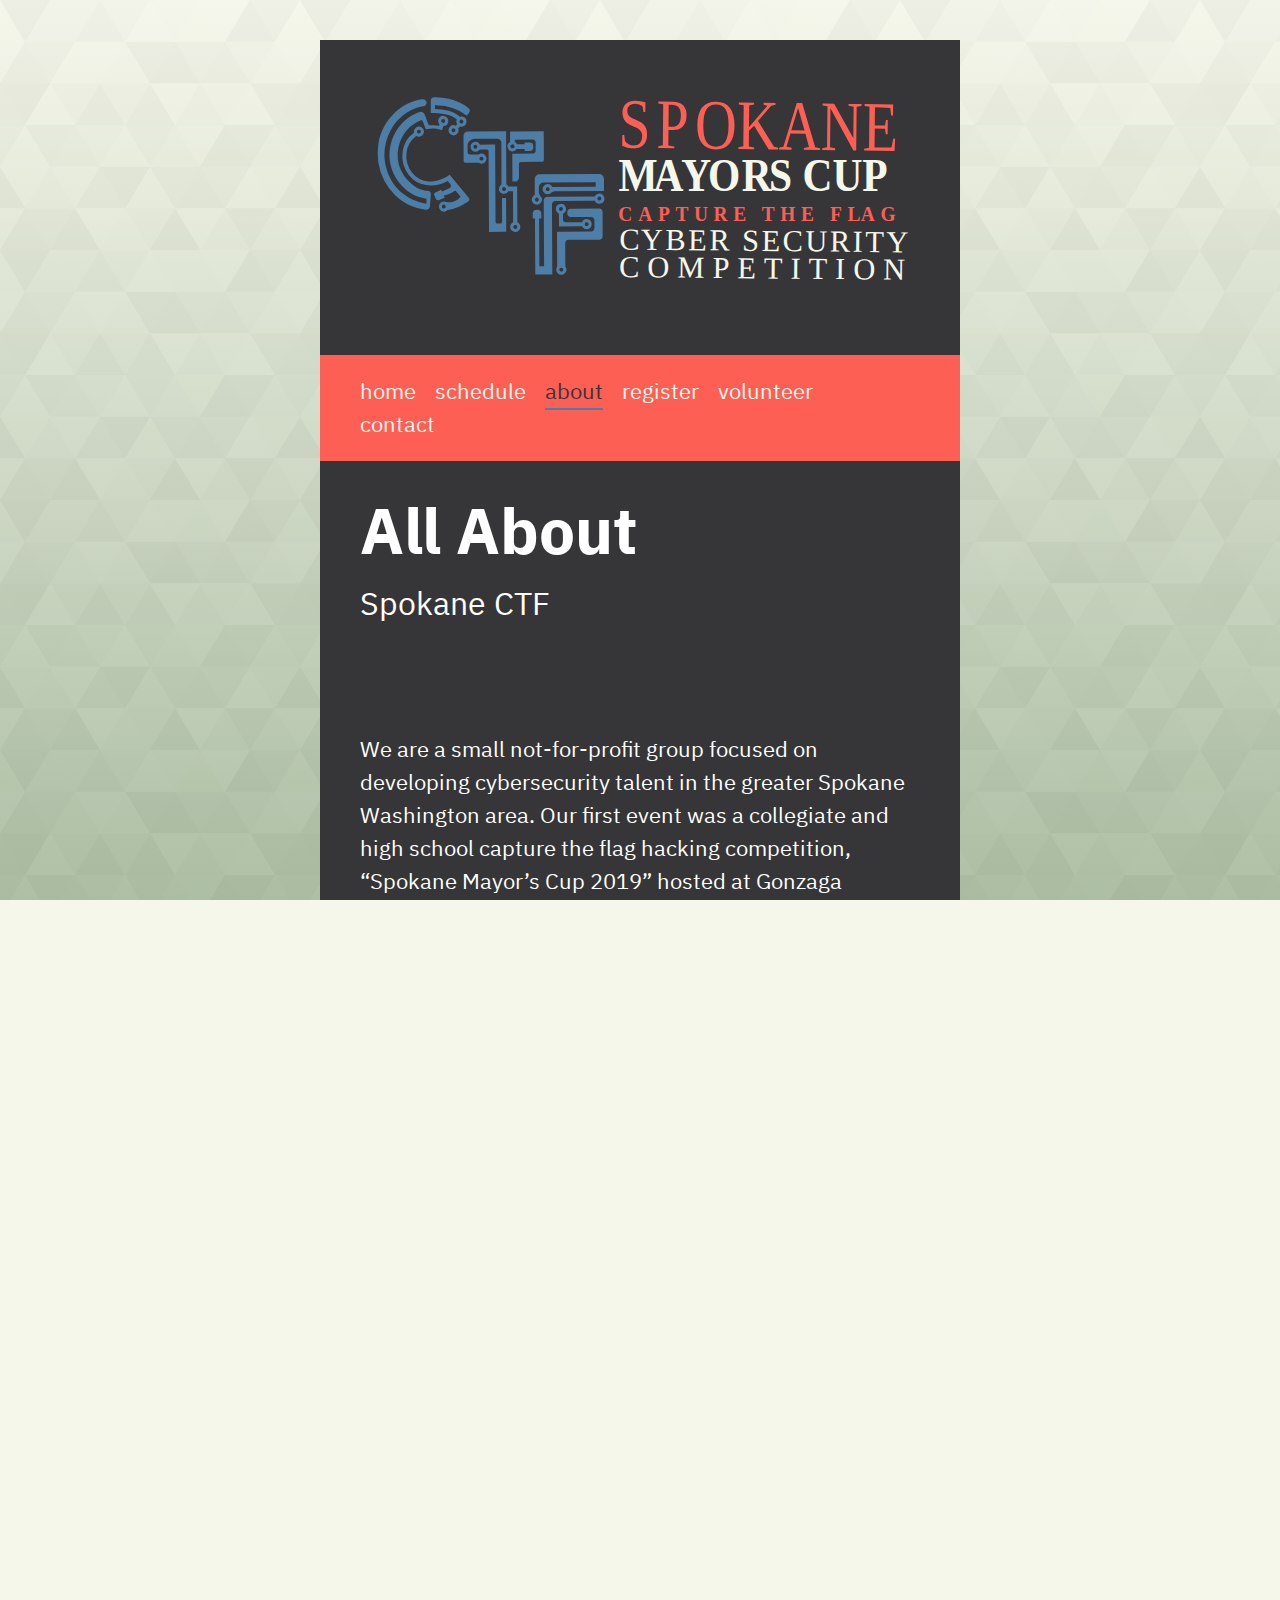
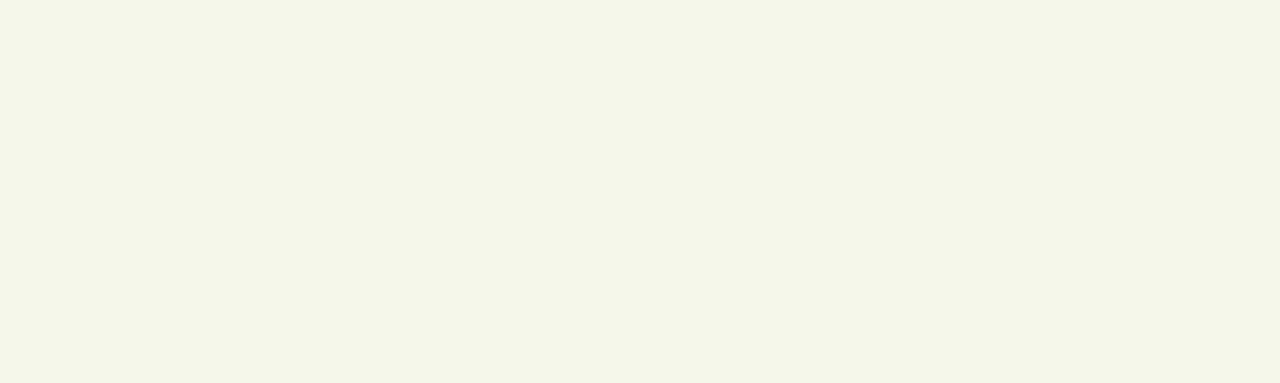
==== about.html @ 1c502db3 "Update about.html" ====
<!DOCTYPE html>
<html lang="en">
<meta charset="UTF-8">
<title>Spokane CTF – Home of the Spokane Mayor's Cup Cybersecurity Competition</title>
<meta name="viewport" content="width=device-width,initial-scale=1">

<!-- stylesheets -->
<link rel="stylesheet" href="css/base.css">
<link rel="stylesheet" href="css/style.css">
<!-- Load an icon library to show a hamburger menu (bars) on small screens -->
<link rel="stylesheet" href="https://cdnjs.cloudflare.com/ajax/libs/font-awesome/4.7.0/css/font-awesome.min.css">

<!-- fonts -->
<link rel="preconnect" href="https://fonts.googleapis.com">
<link rel="preconnect" href="https://fonts.gstatic.com" crossorigin>
<link href="https://fonts.googleapis.com/css2?family=IBM+Plex+Sans+Arabic:wght@100;200;300;400;500;600;700&display=swap" rel="stylesheet">

<script src=""></script>
<body>

<header>
    <!-- h1 is best used for the primary heading of the page-->
    <h1>
        <img src="images/logo_ctf.svg">
    </h1>
</header>

<div class="topnav" id="myTopnav">
        <a href="index.html">home</a>
        <a href="schedule.html">schedule</a>
        <a href="" class="active">about</a>
        <a href="register.html">register</a>
        <a href="volunteer.html">volunteer</a>
        <a href="contact.html">contact</a>
        <a href="javascript:void(0);" class="icon" onclick="myFunction()">
          <i class="fa fa-bars"></i>
        </a>
</div>

<section>
    <h1>
        All About
    </h1>

    <h2>
      Spokane CTF
    </h2>

</section>
<!--
<section class="image">
    <img src="https://www.fillmurray.com/640/360">
</section>
-->
<section class="event">
    <p>
      We are a small not-for-profit group focused on developing cybersecurity talent in the greater Spokane Washington area. Our first event was a collegiate and high school capture the flag hacking competition, “Spokane Mayor’s Cup 2019” hosted at Gonzaga University in February 2019.


    </p>

    <blockquote>
      We are dedicated to continuing that regional competition and expanding our efforts to attract potential cybersecurity professionals.
    </blockquote>


        <p>

        </p>


        <p>

            </span>
        </p>


        <p>

        </p>


        <p class="last">

        </p>




</section>

<section class="image">
    <img src="https://loremflickr.com/640/360">
</section>

<section class="contact">
    <img src="images/catalyst_map.png" class="map">

    <p>We are a five minute walk from the WSU Riverpoint campus and a ten minute walk from the Convention Center</p>

    <p>For questions about the event or registration, contact the event organizer, Stu Steiner – ssteiner@ewu.edu</p>

</section>

<!-- Toggle between adding and removing the "responsive" class to topnav when the user clicks on the icon -->
<script>
function myFunction() {
  var x = document.getElementById("myTopnav");
  if (x.className === "topnav") {
    x.className += " responsive";
  } else {
    x.className = "topnav";
  }
}
</script>

</body>
</html>
---- css/base.css ----
html, body, div, span, applet, object, iframe,
h1, h2, h3, h4, h5, h6, p, blockquote, pre,
a, abbr, acronym, address, big, cite, code,
del, dfn, em, img, ins, kbd, q, s, samp,
small, strike, strong, sub, sup, tt, var,
b, u, i, center,
dl, dt, dd, ol, ul, li,
fieldset, form, label, legend,
table, caption, tbody, tfoot, thead, tr, th, td,
article, aside, canvas, details, embed,
figure, figcaption, footer, header, hgroup,
menu, nav, output, ruby, section, summary,
time, mark, audio, video {
  margin: 0;
  padding: 0;
  border: 0;
  font-size: 100%;
  font: inherit;
  vertical-align: baseline;
}

article, aside, details, figcaption, figure,
footer, header, hgroup, menu, nav, section {
  display: block;
}
body {
  line-height: 1;
}
ol, ul {
  list-style: none;
}
blockquote, q {
  quotes: none;
}
blockquote:before, blockquote:after,
q:before, q:after {
  content: '';
  content: none;
}
table {
  border-collapse: collapse;
  border-spacing: 0;
}

img, iframe {
  vertical-align: bottom;
  max-width: 100%;
}

input, textarea, select {
  font: inherit;
}

* {
  -webkit-box-sizing: border-box;
  -moz-box-sizing: border-box;
  box-sizing: border-box;
  -webkit-font-smoothing: antialiased;
  -moz-osx-font-smoothing: grayscale;
  text-rendering: optimizeLegibility;
}
---- css/style.css ----
html,body
{
    width: 100%;
    height: 100%;
    margin: 0px;
    padding: 0px;
    overflow-x: hidden;
}

body {


    font-family: 'IBM Plex Sans Arabic', sans-serif;
    font-size: 18px;
    line-height: 1.5;
    color: #ffffff;




    background-color: #F6F7EB;
    background-image: url("data:image/svg+xml,%3Csvg xmlns='http://www.w3.org/2000/svg' width='100%25'%3E%3Cdefs%3E%3ClinearGradient id='a' gradientUnits='userSpaceOnUse' x1='0' x2='0' y1='0' y2='100%25' gradientTransform='rotate(0,726,550)'%3E%3Cstop offset='0' stop-color='%23F6F7EB'/%3E%3Cstop offset='1' stop-color='%23ACBEA3'/%3E%3C/linearGradient%3E%3Cpattern patternUnits='userSpaceOnUse' id='b' width='300' height='250' x='0' y='0' viewBox='0 0 1080 900'%3E%3Cg fill-opacity='0.03'%3E%3Cpolygon fill='%23444' points='90 150 0 300 180 300'/%3E%3Cpolygon points='90 150 180 0 0 0'/%3E%3Cpolygon fill='%23AAA' points='270 150 360 0 180 0'/%3E%3Cpolygon fill='%23DDD' points='450 150 360 300 540 300'/%3E%3Cpolygon fill='%23999' points='450 150 540 0 360 0'/%3E%3Cpolygon points='630 150 540 300 720 300'/%3E%3Cpolygon fill='%23DDD' points='630 150 720 0 540 0'/%3E%3Cpolygon fill='%23444' points='810 150 720 300 900 300'/%3E%3Cpolygon fill='%23FFF' points='810 150 900 0 720 0'/%3E%3Cpolygon fill='%23DDD' points='990 150 900 300 1080 300'/%3E%3Cpolygon fill='%23444' points='990 150 1080 0 900 0'/%3E%3Cpolygon fill='%23DDD' points='90 450 0 600 180 600'/%3E%3Cpolygon points='90 450 180 300 0 300'/%3E%3Cpolygon fill='%23666' points='270 450 180 600 360 600'/%3E%3Cpolygon fill='%23AAA' points='270 450 360 300 180 300'/%3E%3Cpolygon fill='%23DDD' points='450 450 360 600 540 600'/%3E%3Cpolygon fill='%23999' points='450 450 540 300 360 300'/%3E%3Cpolygon fill='%23999' points='630 450 540 600 720 600'/%3E%3Cpolygon fill='%23FFF' points='630 450 720 300 540 300'/%3E%3Cpolygon points='810 450 720 600 900 600'/%3E%3Cpolygon fill='%23DDD' points='810 450 900 300 720 300'/%3E%3Cpolygon fill='%23AAA' points='990 450 900 600 1080 600'/%3E%3Cpolygon fill='%23444' points='990 450 1080 300 900 300'/%3E%3Cpolygon fill='%23222' points='90 750 0 900 180 900'/%3E%3Cpolygon points='270 750 180 900 360 900'/%3E%3Cpolygon fill='%23DDD' points='270 750 360 600 180 600'/%3E%3Cpolygon points='450 750 540 600 360 600'/%3E%3Cpolygon points='630 750 540 900 720 900'/%3E%3Cpolygon fill='%23444' points='630 750 720 600 540 600'/%3E%3Cpolygon fill='%23AAA' points='810 750 720 900 900 900'/%3E%3Cpolygon fill='%23666' points='810 750 900 600 720 600'/%3E%3Cpolygon fill='%23999' points='990 750 900 900 1080 900'/%3E%3Cpolygon fill='%23999' points='180 0 90 150 270 150'/%3E%3Cpolygon fill='%23444' points='360 0 270 150 450 150'/%3E%3Cpolygon fill='%23FFF' points='540 0 450 150 630 150'/%3E%3Cpolygon points='900 0 810 150 990 150'/%3E%3Cpolygon fill='%23222' points='0 300 -90 450 90 450'/%3E%3Cpolygon fill='%23FFF' points='0 300 90 150 -90 150'/%3E%3Cpolygon fill='%23FFF' points='180 300 90 450 270 450'/%3E%3Cpolygon fill='%23666' points='180 300 270 150 90 150'/%3E%3Cpolygon fill='%23222' points='360 300 270 450 450 450'/%3E%3Cpolygon fill='%23FFF' points='360 300 450 150 270 150'/%3E%3Cpolygon fill='%23444' points='540 300 450 450 630 450'/%3E%3Cpolygon fill='%23222' points='540 300 630 150 450 150'/%3E%3Cpolygon fill='%23AAA' points='720 300 630 450 810 450'/%3E%3Cpolygon fill='%23666' points='720 300 810 150 630 150'/%3E%3Cpolygon fill='%23FFF' points='900 300 810 450 990 450'/%3E%3Cpolygon fill='%23999' points='900 300 990 150 810 150'/%3E%3Cpolygon points='0 600 -90 750 90 750'/%3E%3Cpolygon fill='%23666' points='0 600 90 450 -90 450'/%3E%3Cpolygon fill='%23AAA' points='180 600 90 750 270 750'/%3E%3Cpolygon fill='%23444' points='180 600 270 450 90 450'/%3E%3Cpolygon fill='%23444' points='360 600 270 750 450 750'/%3E%3Cpolygon fill='%23999' points='360 600 450 450 270 450'/%3E%3Cpolygon fill='%23666' points='540 600 630 450 450 450'/%3E%3Cpolygon fill='%23222' points='720 600 630 750 810 750'/%3E%3Cpolygon fill='%23FFF' points='900 600 810 750 990 750'/%3E%3Cpolygon fill='%23222' points='900 600 990 450 810 450'/%3E%3Cpolygon fill='%23DDD' points='0 900 90 750 -90 750'/%3E%3Cpolygon fill='%23444' points='180 900 270 750 90 750'/%3E%3Cpolygon fill='%23FFF' points='360 900 450 750 270 750'/%3E%3Cpolygon fill='%23AAA' points='540 900 630 750 450 750'/%3E%3Cpolygon fill='%23FFF' points='720 900 810 750 630 750'/%3E%3Cpolygon fill='%23222' points='900 900 990 750 810 750'/%3E%3Cpolygon fill='%23222' points='1080 300 990 450 1170 450'/%3E%3Cpolygon fill='%23FFF' points='1080 300 1170 150 990 150'/%3E%3Cpolygon points='1080 600 990 750 1170 750'/%3E%3Cpolygon fill='%23666' points='1080 600 1170 450 990 450'/%3E%3Cpolygon fill='%23DDD' points='1080 900 1170 750 990 750'/%3E%3C/g%3E%3C/pattern%3E%3C/defs%3E%3Crect x='0' y='0' fill='url(%23a)' width='100%25' height='100%25'/%3E%3Crect x='0' y='0' fill='url(%23b)' width='100%25' height='100%25'/%3E%3C/svg%3E");

    background-attachment: fixed;
    background-size: cover;

    max-width: 640px;
    margin-left: auto;
    margin-right: auto;

    padding-top: 40px;

}




header {
    background-color: #363537;
    padding: 40px;
}

.topnav {

    background-color: #FE5F55;
    padding: 20px 40px 20px 40px;
    overflow: hidden;
}

.topnav a {
    font-weight: 400;
    color: #f6f7eb;
    text-decoration: none;
    margin-right: 14px;
}

.topnav a:hover{
    color:#363537;
    border-bottom: solid 2px #4D7EA8;

}

/* Add an active class to highlight the current page */
.topnav a.active {
  color:#363537;
  border-bottom: solid 2px #4D7EA8;
}

/* Hide the link that should open and close the topnav on small screens */
.topnav .icon {
  display: none;
}

section {
    background-color: #363537;
    padding: 40px;

}

h1 {
    font-size: 64px;
    font-weight: 700;
    line-height: 1;
    margin-bottom: 20px;
}


h2 {
    font-size: 32px;
    line-height: 1.2;
}

.image
{
    padding: 0;
}

strong { font-weight: bold;
}


.event p {
    margin-top: 30px;
    margin-bottom: 30px;
}

.event .last {
    margin-bottom: 0;
}

blockquote {
    font-size: 32px;
    line-height: 1.2;
    font-style: italic;
    margin-top: 40px;
    margin-bottom: 40px;
}


.map {
    width: 100%;
}

.contact {
    background-color: #ACBEA3;
}

.contact p {
    margin-top: 20px;

}



.tab {
    margin-left: 5px;
}

/*
Generic Styling, for Desktops/Laptops
*/
table {
  width: 100%;
  border-collapse: collapse;
}

th {
  background: #ACBEA3;
  color: white;
  font-weight: bold;
}
td, th {
  padding: .5rem;
  border: 1px solid #ACBEA3;
  text-align: left;
}

/* Zebra striping */
tr:nth-of-type(odd) {
  background: #f6f7eb;
  color: #363537;
}

table tr td:first-child {
  border-left: 0;
}

table tr td:last-child {
  border-right: 0;
}

@media screen and (max-width: 740px) {

    section, header {
        padding: 20px;
    }

    /* When the screen is less than 600 pixels wide, hide all links, except for the first one ("Home"). Show the link that contains should open and close the topnav (.icon)*/
    .topnav a:not(:first-child) {
      display: none;
    }

    .topnav a.icon {
    float: right;
    display: block;
    }

    .topnav {
        padding: 10px 20px 10px 20px;
    }

    /* The "responsive" class is added to the topnav with JavaScript when the user clicks on the icon. This class makes the topnav look good on small screens (display the links vertically instead of horizontally)*/
    .topnav.responsive {position: relative;}

    .topnav.responsive a.icon {
    position: absolute;
    right: 0;
    top: 0;
    }

  .topnav.responsive a {
    float: none;
    display: block;
    text-align: left;
  }

    h2,
    blockquote {
        font-size: 24px;
    }

    body {
        padding-top: 0;
        font-size: 16px;
    }

    nav a {
        display: block;
    }

    nav a:hover {
        border: none;
    }
}

@media (min-width: 1000px)  {
    body {
        font-size: 22px;
    }

}
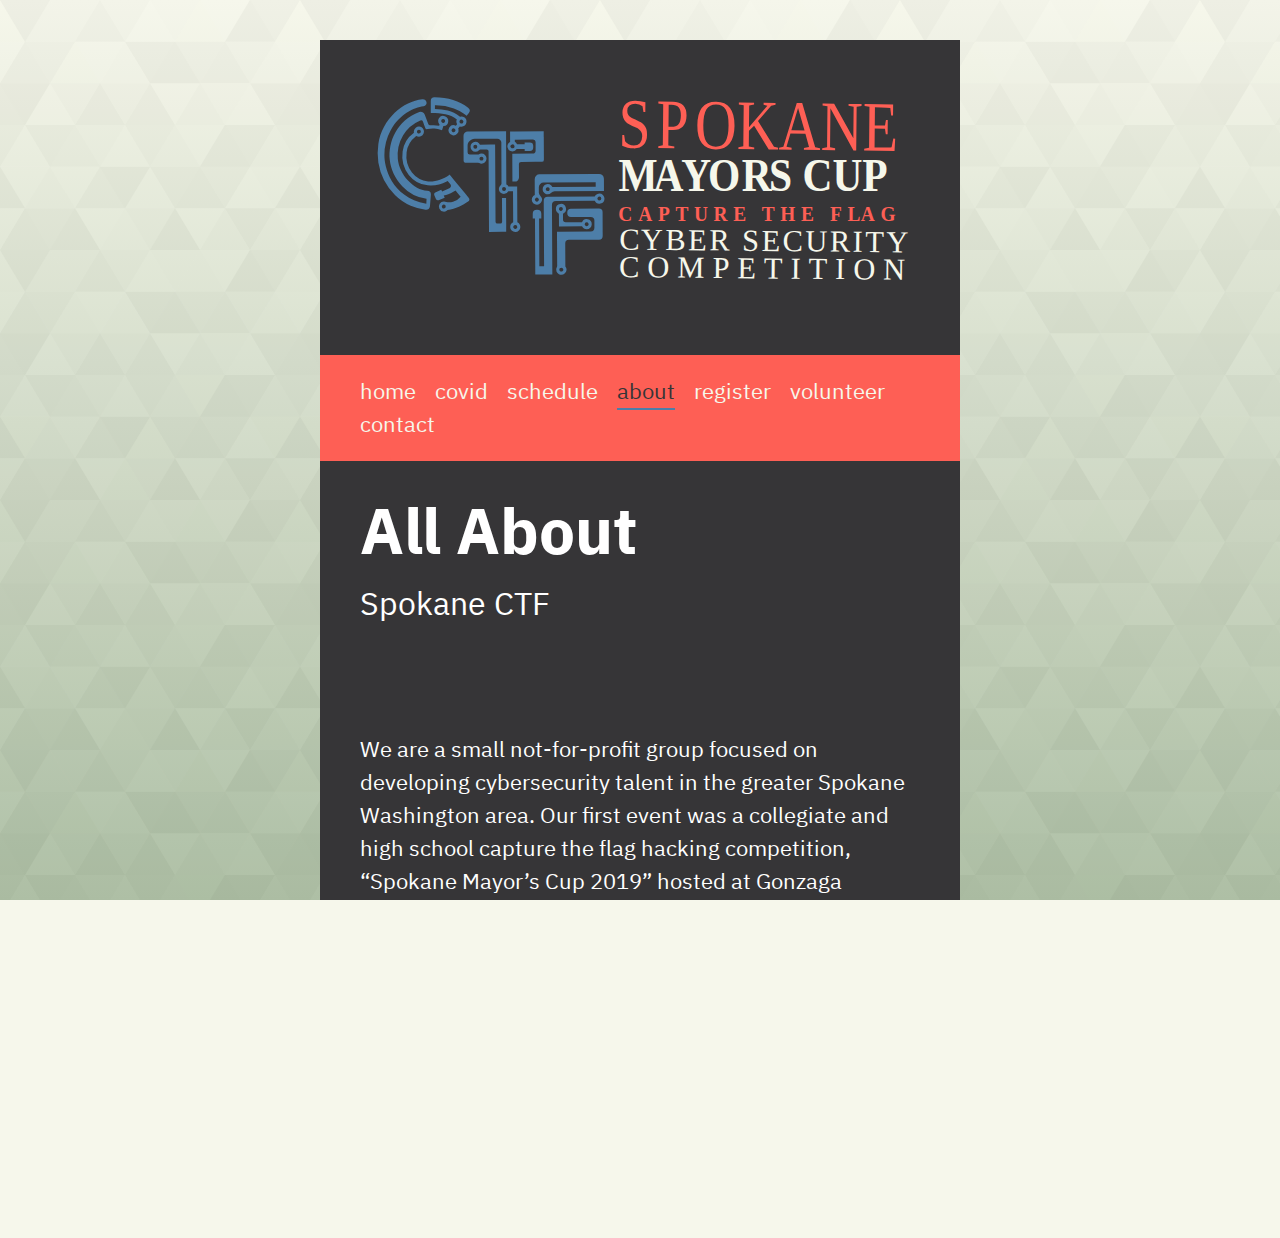
==== commit dc202cdd: "Gonzaga and 2022 first changes." ====
--- a/about.html
+++ b/about.html
@@ -27,6 +27,7 @@
 
 <div class="topnav" id="myTopnav">
         <a href="index.html">home</a>
+		<a href="covid.html">covid</a>
         <a href="schedule.html">schedule</a>
         <a href="" class="active">about</a>
         <a href="register.html">register</a>
@@ -52,10 +53,10 @@
     <img src="https://www.fillmurray.com/640/360">
 </section>
 -->
+
 <section class="event">
     <p>
       We are a small not-for-profit group focused on developing cybersecurity talent in the greater Spokane Washington area. Our first event was a collegiate and high school capture the flag hacking competition, “Spokane Mayor’s Cup 2019” hosted at Gonzaga University in February 2019.
-
 
     </p>
 
@@ -84,22 +85,10 @@
 
         </p>
 
-
-
-
 </section>
 
 <section class="image">
-    <img src="https://loremflickr.com/640/360">
-</section>
-
-<section class="contact">
-    <img src="images/catalyst_map.png" class="map">
-
-    <p>We are a five minute walk from the WSU Riverpoint campus and a ten minute walk from the Convention Center</p>
-
-    <p>For questions about the event or registration, contact the event organizer, Stu Steiner – ssteiner@ewu.edu</p>
-
+  <img src="images/GonzagaMap.png">
 </section>
 
 <!-- Toggle between adding and removing the "responsive" class to topnav when the user clicks on the icon -->
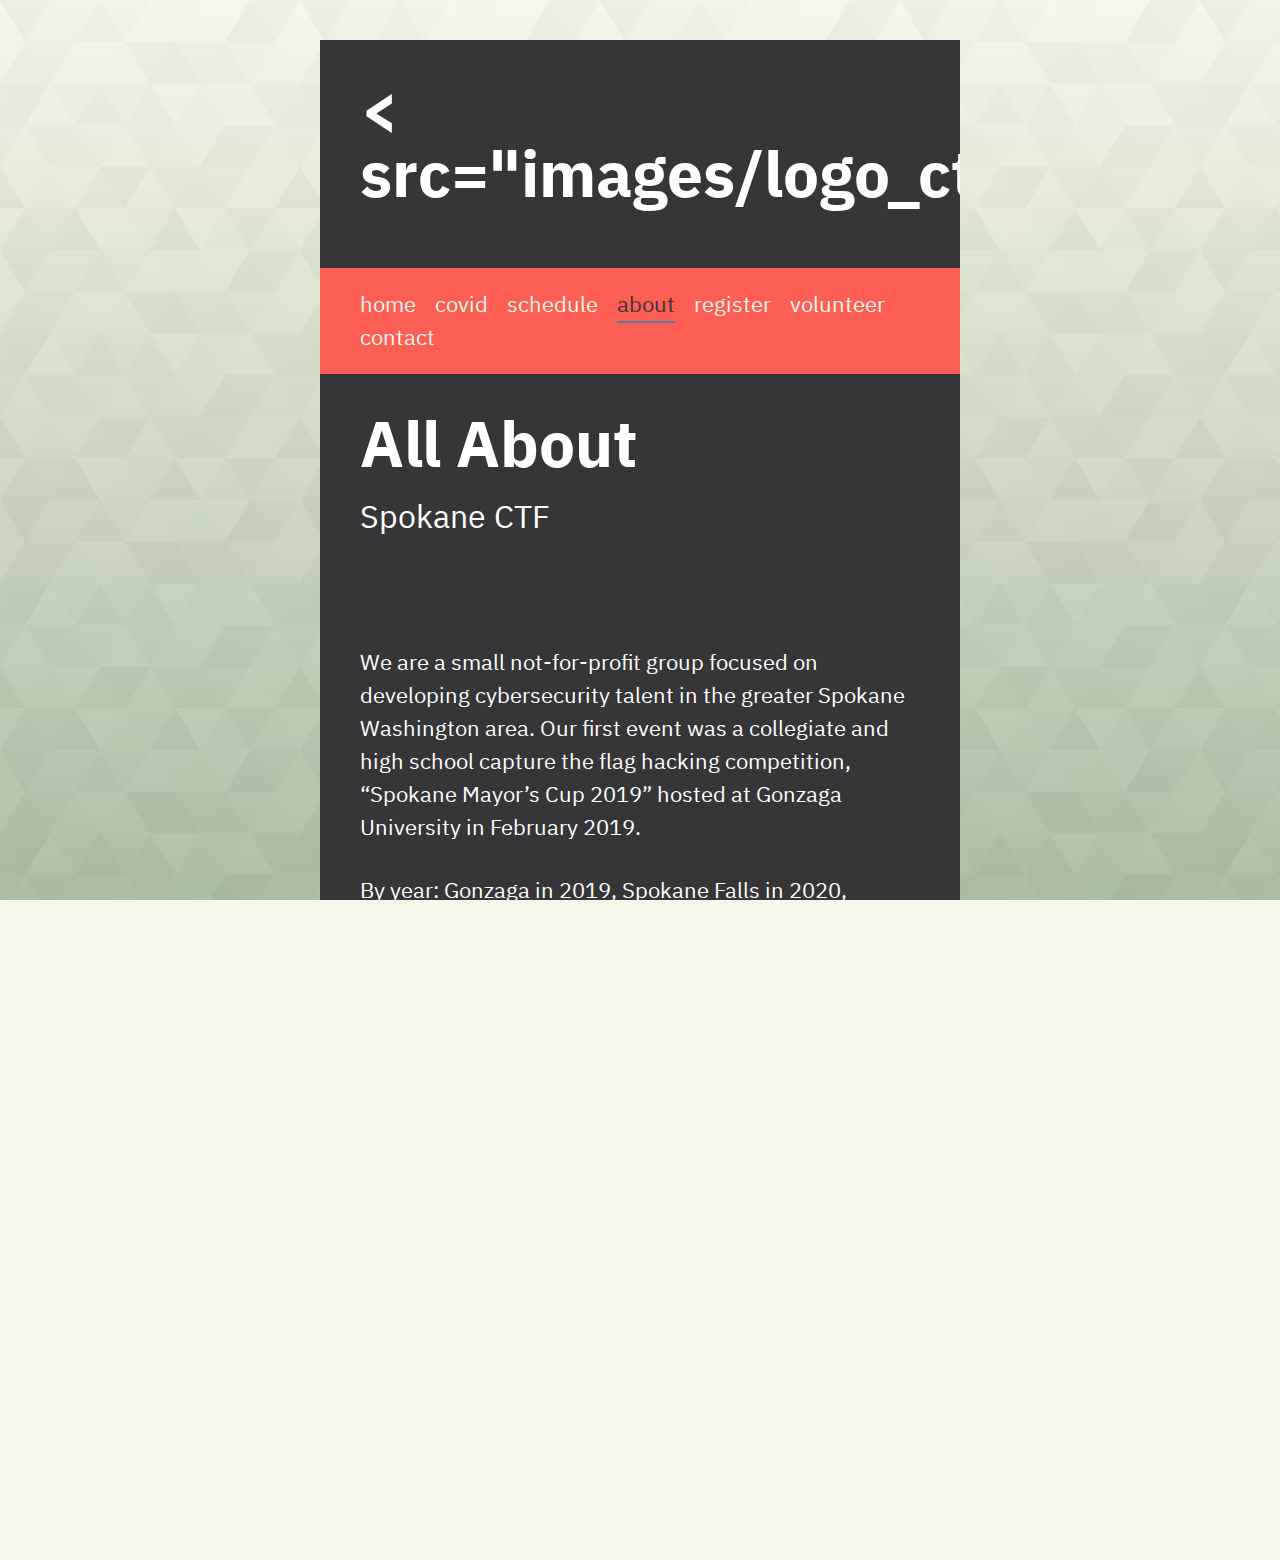
==== commit 62109c9d: "Update about.html" ====
--- a/about.html
+++ b/about.html
@@ -21,7 +21,8 @@
 <header>
     <!-- h1 is best used for the primary heading of the page-->
     <h1>
-        <img src="images/logo_ctf.svg">
+        <
+	    src="images/logo_ctf.svg">
     </h1>
 </header>
 
@@ -57,33 +58,13 @@
 <section class="event">
     <p>
       We are a small not-for-profit group focused on developing cybersecurity talent in the greater Spokane Washington area. Our first event was a collegiate and high school capture the flag hacking competition, “Spokane Mayor’s Cup 2019” hosted at Gonzaga University in February 2019.
-
     </p>
-
+    <p>
+	    By year: Gonzaga in 2019, Spokane Falls in 2020, Eastern Washington in 2022
+    </p>
     <blockquote>
       We are dedicated to continuing that regional competition and expanding our efforts to attract potential cybersecurity professionals.
     </blockquote>
-
-
-        <p>
-
-        </p>
-
-
-        <p>
-
-            </span>
-        </p>
-
-
-        <p>
-
-        </p>
-
-
-        <p class="last">
-
-        </p>
 
 </section>
 
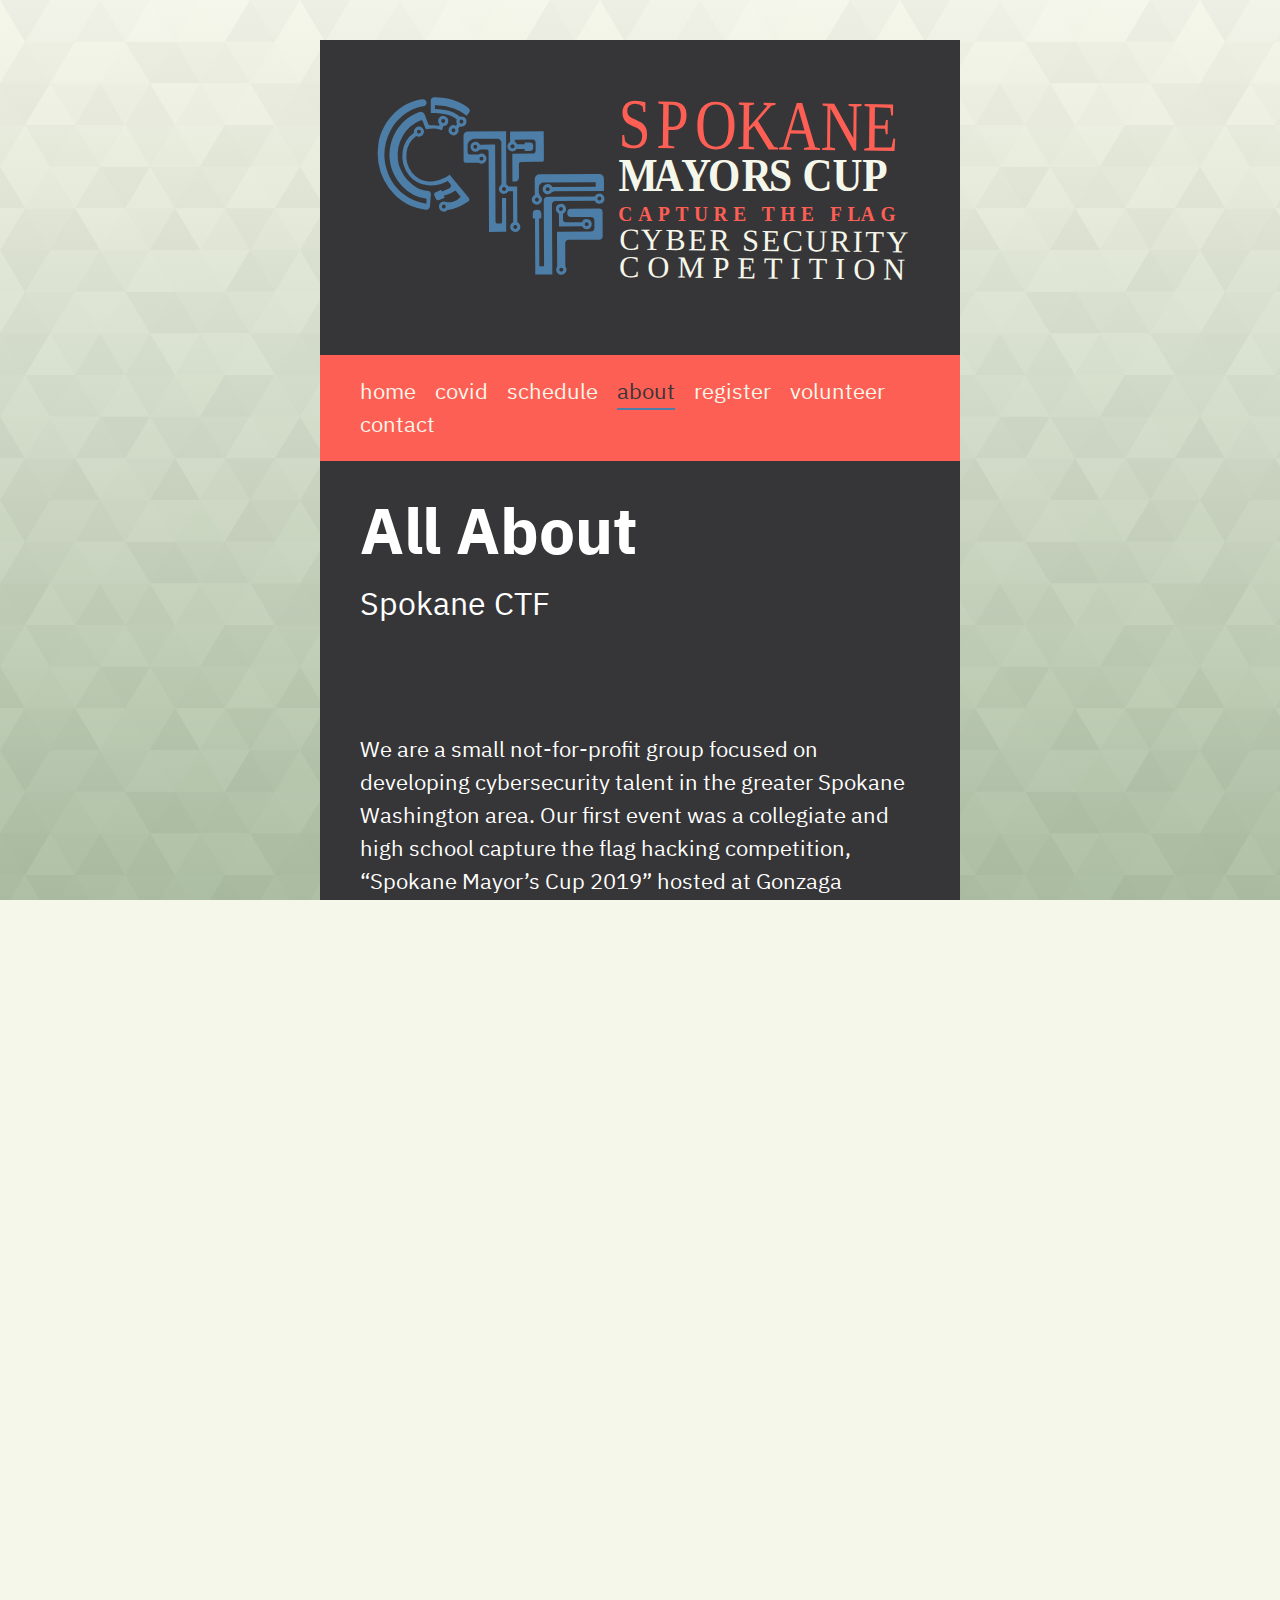
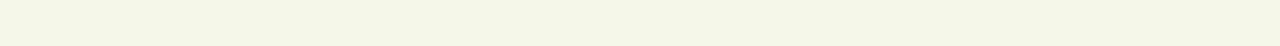
==== commit 4fa9cb37: "Update about.html" ====
--- a/about.html
+++ b/about.html
@@ -21,8 +21,7 @@
 <header>
     <!-- h1 is best used for the primary heading of the page-->
     <h1>
-        <
-	    src="images/logo_ctf.svg">
+        <img src="images/logo_ctf.svg">
     </h1>
 </header>
 
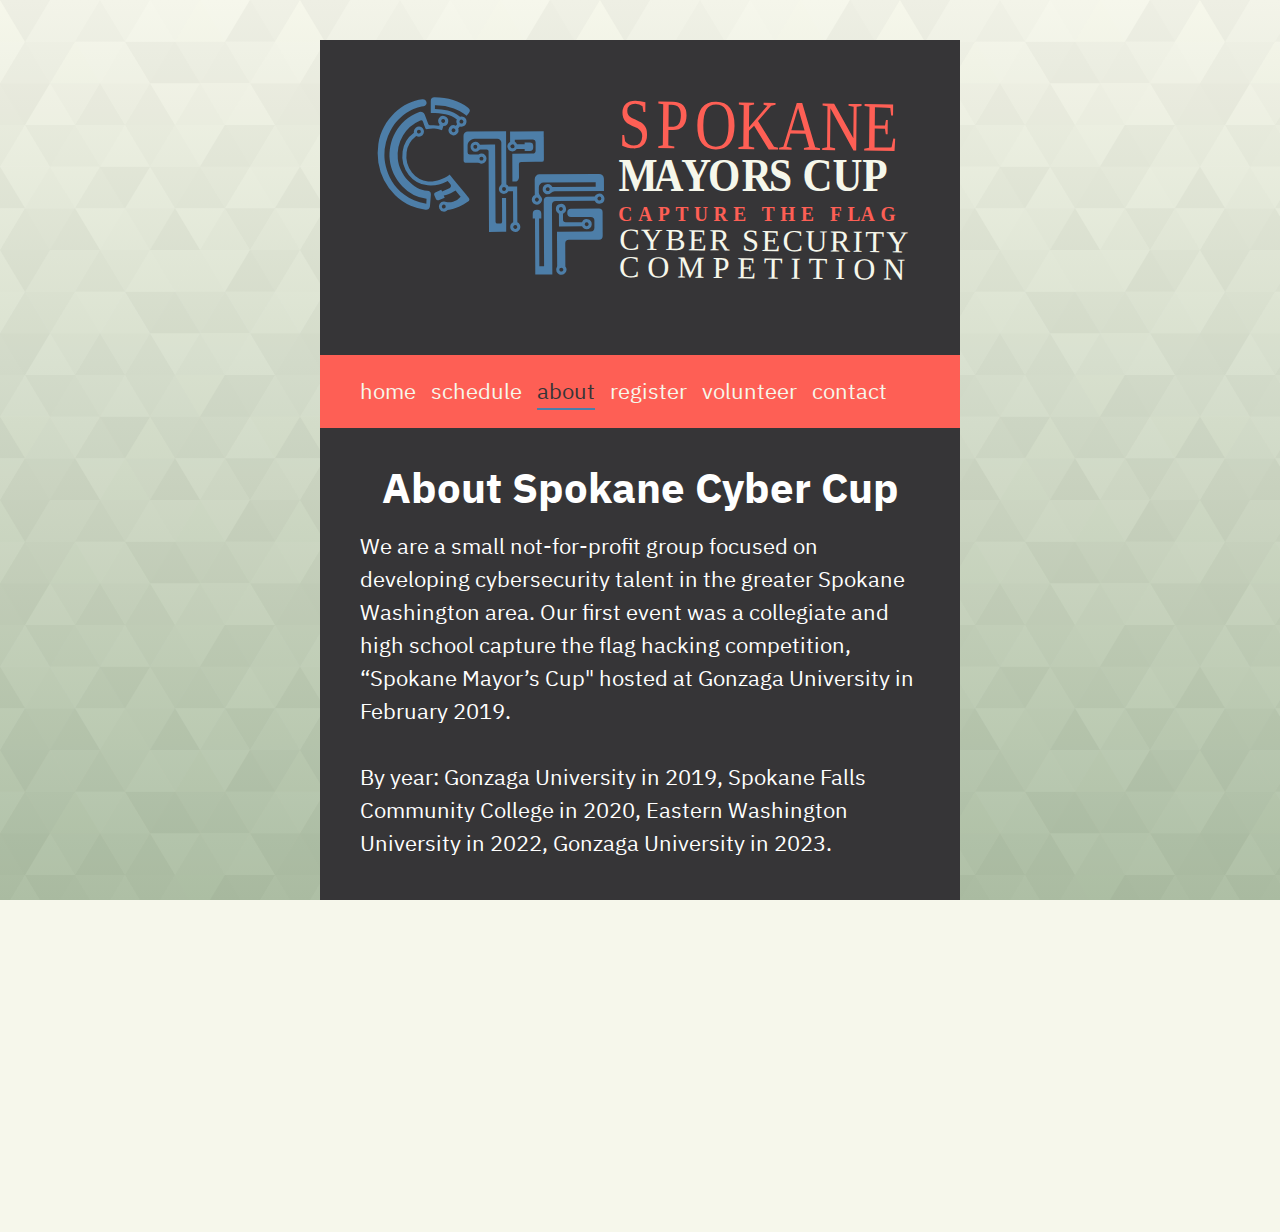
==== commit 04df9901: "Update to entire site" ====
--- a/about.html
+++ b/about.html
@@ -1,7 +1,7 @@
 <!DOCTYPE html>
 <html lang="en">
 <meta charset="UTF-8">
-<title>Spokane CTF – Home of the Spokane Mayor's Cup Cybersecurity Competition</title>
+<title>Spokane CTF – Home of the Spokane Cyber Cup Competition</title>
 <meta name="viewport" content="width=device-width,initial-scale=1">
 
 <!-- stylesheets -->
@@ -27,7 +27,6 @@
 
 <div class="topnav" id="myTopnav">
         <a href="index.html">home</a>
-		<a href="covid.html">covid</a>
         <a href="schedule.html">schedule</a>
         <a href="" class="active">about</a>
         <a href="register.html">register</a>
@@ -40,34 +39,32 @@
 
 <section>
     <h1>
-        All About
+        <center>About Spokane Cyber Cup
     </h1>
+<!--
+</section>
 
-    <h2>
-      Spokane CTF
-    </h2>
-
-</section>
-<!--
 <section class="image">
     <img src="https://www.fillmurray.com/640/360">
 </section>
--->
+
 
 <section class="event">
+	-->
     <p>
-      We are a small not-for-profit group focused on developing cybersecurity talent in the greater Spokane Washington area. Our first event was a collegiate and high school capture the flag hacking competition, “Spokane Mayor’s Cup 2019” hosted at Gonzaga University in February 2019.
+      We are a small not-for-profit group focused on developing cybersecurity talent in the greater Spokane Washington area. Our first event was a collegiate and high school capture the flag hacking competition, “Spokane Mayor’s Cup" hosted at Gonzaga University in February 2019.
     </p>
     <p>
-	    By year: Gonzaga in 2019, Spokane Falls in 2020, Eastern Washington in 2022
+	    <br/>By year: Gonzaga University in 2019, Spokane Falls Community College in 2020, Eastern Washington University in 2022, Gonzaga University in 2023.</p>
+		<br/> In 2023 the competition was rebranded to the Spokane Cyber Cup. 
     </p>
     <blockquote>
-      We are dedicated to continuing that regional competition and expanding our efforts to attract potential cybersecurity professionals.
+      We are dedicated to continuing this regional competition and expanding our efforts to attract potential cybersecurity professionals.
     </blockquote>
 
 </section>
 
-<section class="image">
+<!--section class="image">
   <img src="images/GonzagaMap.png">
 </section>
 
--- a/css/style.css
+++ b/css/style.css
@@ -51,7 +51,7 @@
     font-weight: 400;
     color: #f6f7eb;
     text-decoration: none;
-    margin-right: 14px;
+    margin-right: 10px;
 }
 
 .topnav a:hover{
@@ -78,7 +78,7 @@
 }
 
 h1 {
-    font-size: 64px;
+    font-size: 42px;
     font-weight: 700;
     line-height: 1;
     margin-bottom: 20px;
@@ -93,6 +93,10 @@
 .image
 {
     padding: 0;
+}
+
+.form {
+  background-color: #4c7ea7
 }
 
 strong { font-weight: bold;
@@ -131,6 +135,30 @@
 }
 
 
+.myButton {
+	box-shadow:inset 0px 1px 0px 0px #ffffff;
+	background:linear-gradient(to bottom, #ededed 5%, #dfdfdf 100%);
+	background-color:#ededed;
+	border-radius:6px;
+	border:1px solid #dcdcdc;
+	display:inline-block;
+	cursor:pointer;
+	color:#777777;
+	font-family:Arial;
+	font-size:15px;
+	font-weight:bold;
+	padding:9px 24px;
+	text-decoration:none;
+	text-shadow:0px 1px 0px #ffffff;
+}
+.myButton:hover {
+	background:linear-gradient(to bottom, #dfdfdf 5%, #ededed 100%);
+	background-color:#dfdfdf;
+}
+.myButton:active {
+	position:relative;
+	top:1px;
+}
 
 .tab {
     margin-left: 5px;
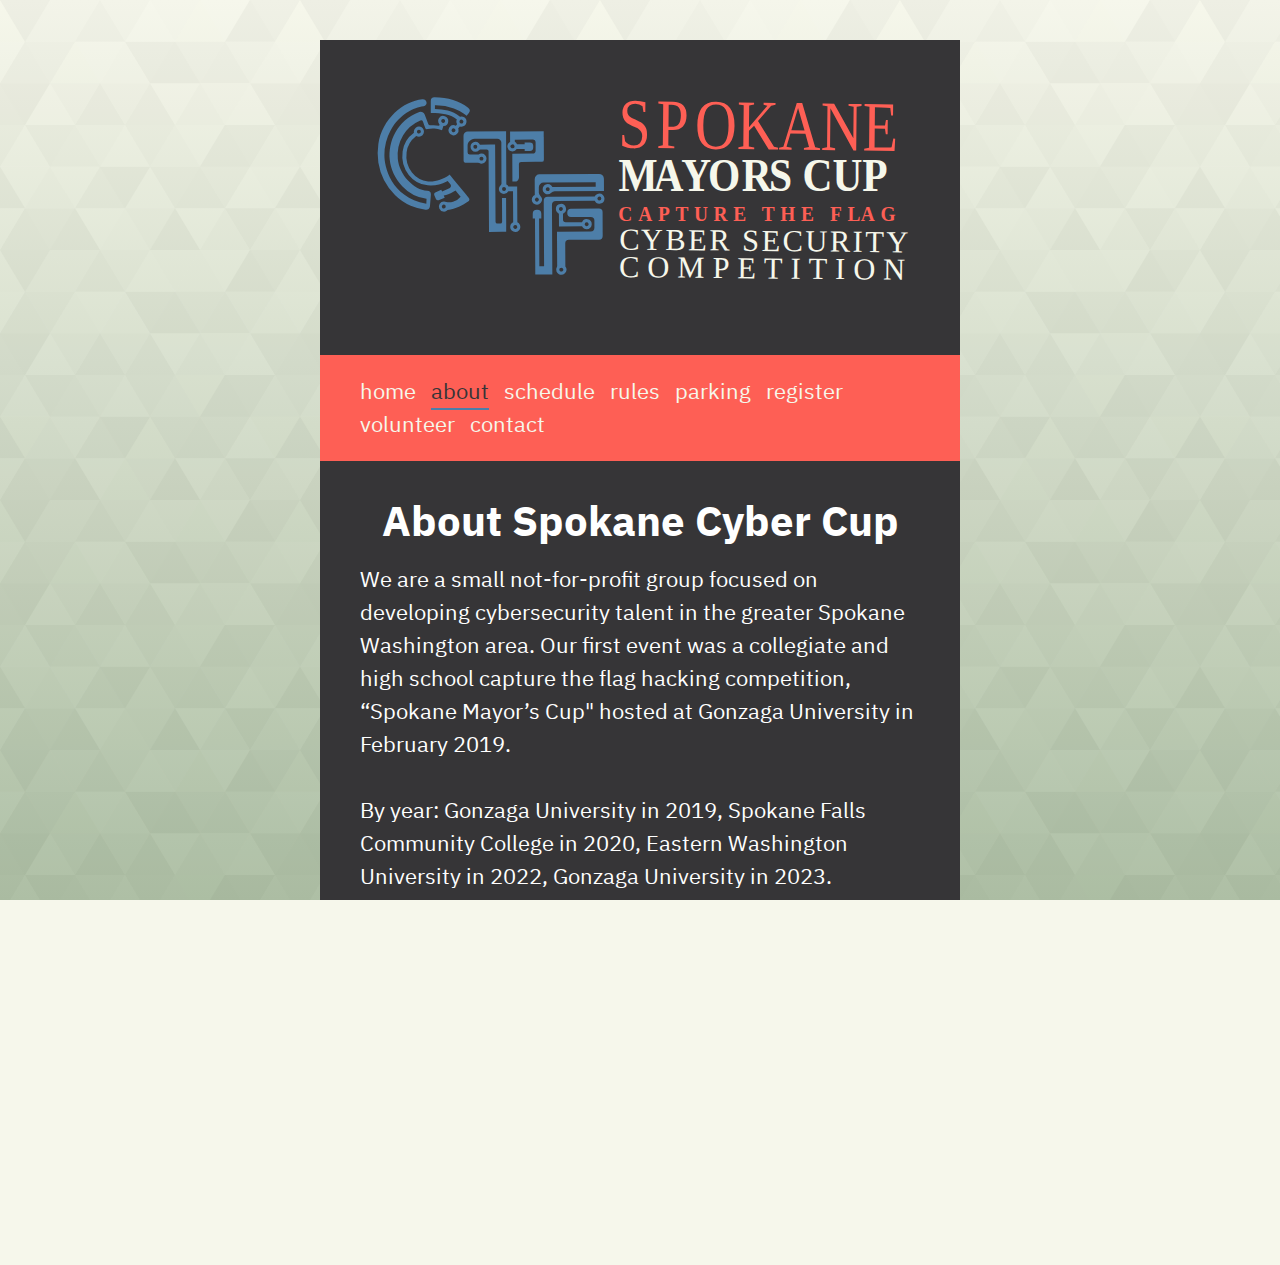
==== commit 9665eea7: "Updated about.html" ====
--- a/about.html
+++ b/about.html
@@ -27,8 +27,10 @@
 
 <div class="topnav" id="myTopnav">
         <a href="index.html">home</a>
-        <a href="schedule.html">schedule</a>
-        <a href="" class="active">about</a>
+		<a href="" class="active">about</a>
+        <a href="schedule.html">schedule</a> 
+		<a href="rules.html">rules</a>
+		<a href="parking.html">parking</a>       
         <a href="register.html">register</a>
         <a href="volunteer.html">volunteer</a>
         <a href="contact.html">contact</a>
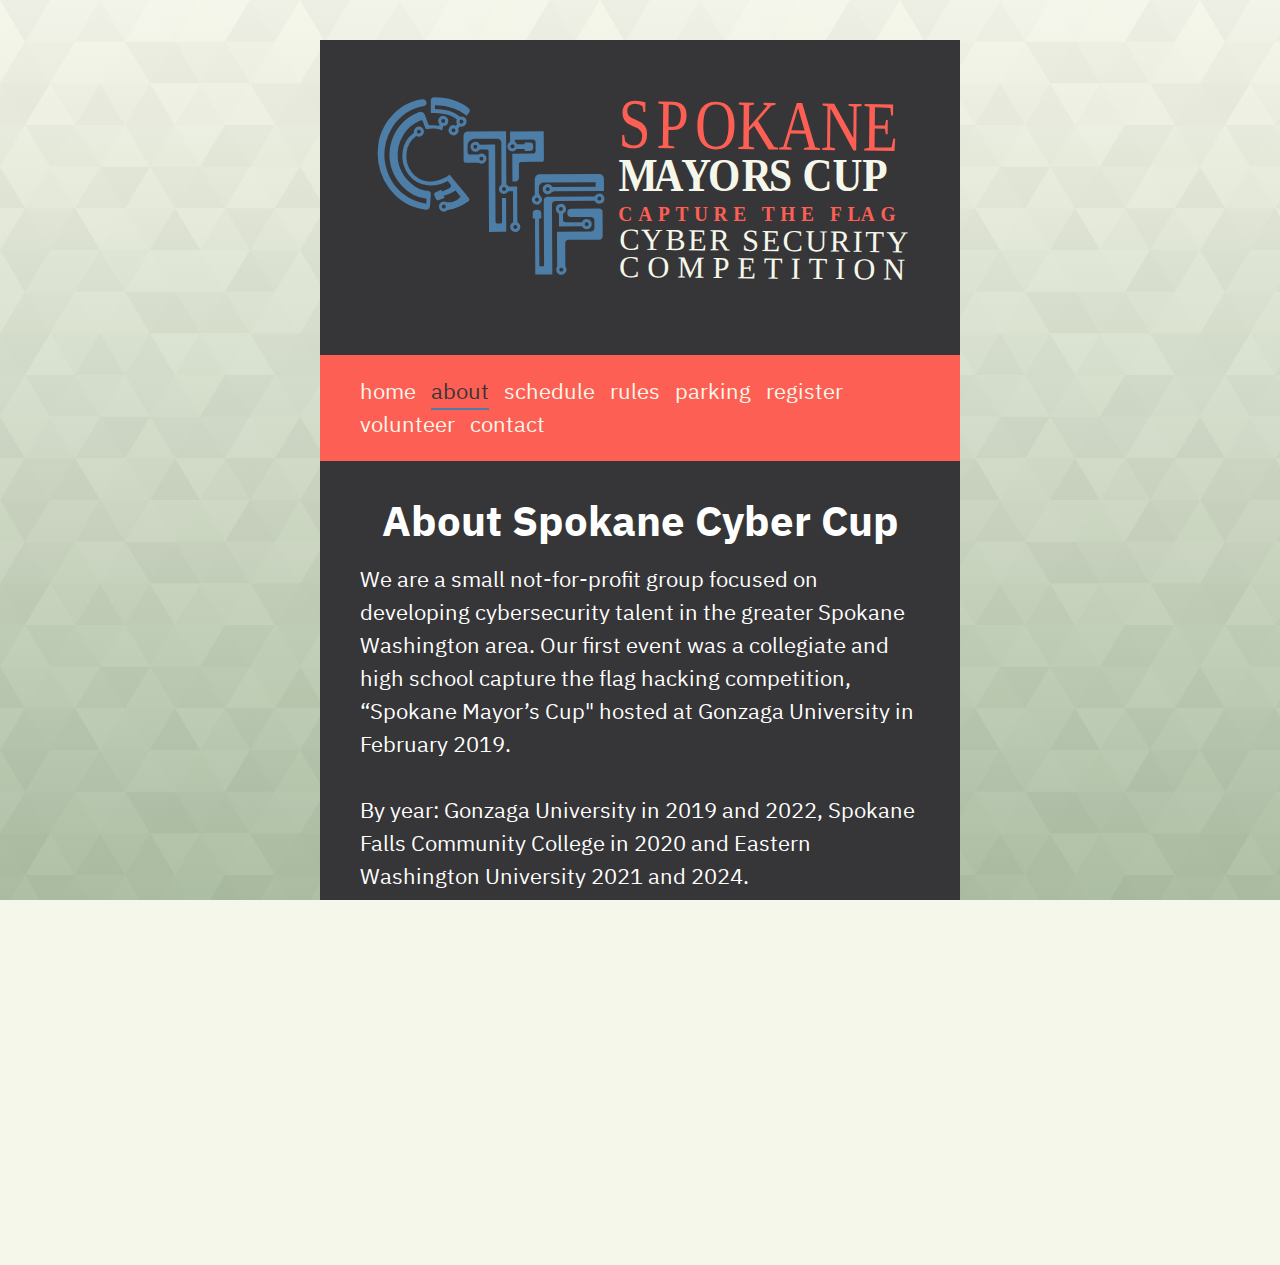
==== commit d487888b: "Make changes for 2025 event" ====
--- a/about.html
+++ b/about.html
@@ -57,8 +57,12 @@
       We are a small not-for-profit group focused on developing cybersecurity talent in the greater Spokane Washington area. Our first event was a collegiate and high school capture the flag hacking competition, “Spokane Mayor’s Cup" hosted at Gonzaga University in February 2019.
     </p>
     <p>
-	    <br/>By year: Gonzaga University in 2019, Spokane Falls Community College in 2020, Eastern Washington University in 2022, Gonzaga University in 2023.</p>
-		<br/> In 2023 the competition was rebranded to the Spokane Cyber Cup. 
+	    <br/>By year: Gonzaga University in 2019 and 2022, Spokane Falls Community College in 2020 and Eastern Washington University 2021 and 2024.</p>
+		<br/> 
+    </p>
+
+    <p>
+      The next event will be hosted at Spokane Falls CC on <b>February 8th, 2025.</b>
     </p>
     <blockquote>
       We are dedicated to continuing this regional competition and expanding our efforts to attract potential cybersecurity professionals.
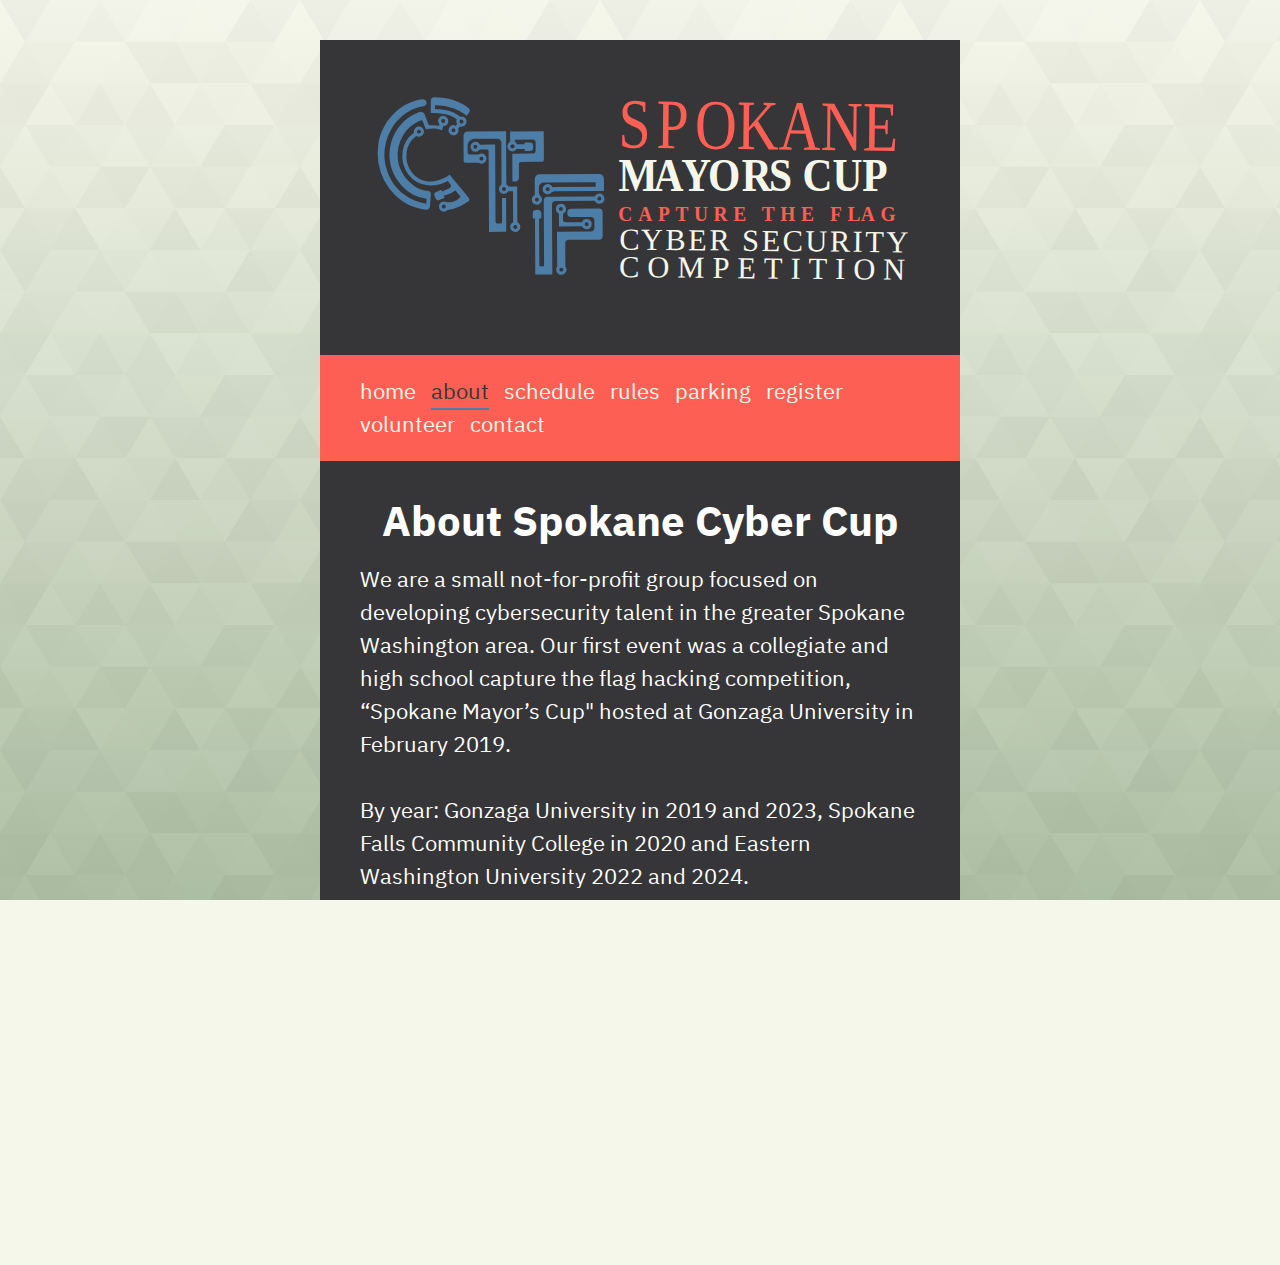
==== commit bbf96e95: "Update about.html" ====
--- a/about.html
+++ b/about.html
@@ -57,7 +57,7 @@
       We are a small not-for-profit group focused on developing cybersecurity talent in the greater Spokane Washington area. Our first event was a collegiate and high school capture the flag hacking competition, “Spokane Mayor’s Cup" hosted at Gonzaga University in February 2019.
     </p>
     <p>
-	    <br/>By year: Gonzaga University in 2019 and 2022, Spokane Falls Community College in 2020 and Eastern Washington University 2021 and 2024.</p>
+	    <br/>By year: Gonzaga University in 2019 and 2023, Spokane Falls Community College in 2020 and Eastern Washington University 2022 and 2024.</p>
 		<br/> 
     </p>
 
